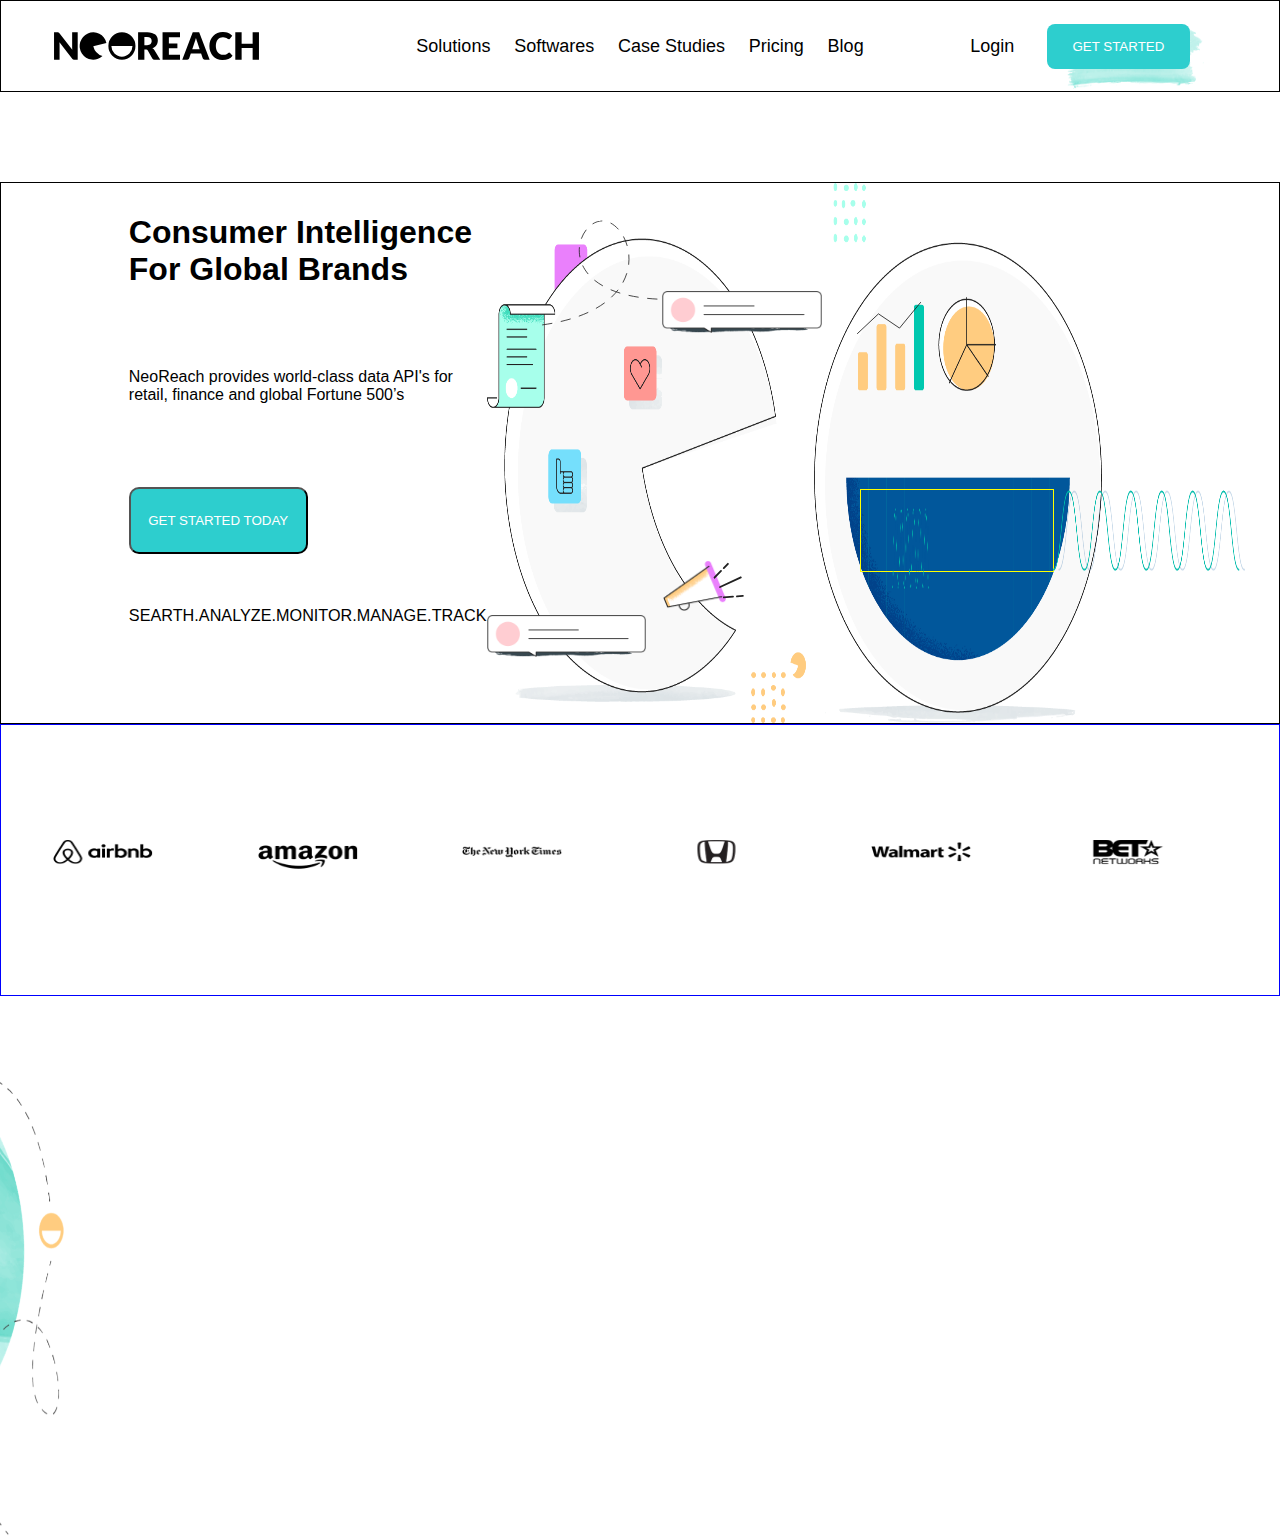
==== index.html @ 0a732461 "my first commit" ====
<!DOCTYPE html>
<html lang="en">

<head>
    <meta charset="UTF-8">
    <meta name="viewport" content="width=device-width, initial-scale=1.0">
    <meta http-equiv="X-UA-Compatible" content="ie=edge">
    <title>Document</title>
    <link rel="stylesheet" href="style.css">
</head>

<body>
    <div class="nav-bar">
        <img src="./img/logo.svg" alt="">

        <ul>
            <li><a href="">Solutions</a> </li>
            <li><a href="">Softwares</a></li>
            <li><a href="">Case Studies</a></li>
            <li><a href="">Pricing</a></li>
            <li><a href="">Blog</a></li>
        </ul>

        <div class="log-in">
            <a href="">Login</a>
            <span><button>GET STARTED</button><img src="./img/underline@2x.png" alt=""></span>
        </div>
    </div>
    <div class="hero">
        <div></div>
        <div class="hero-text">
            <h1>Consumer Intelligence For Global Brands</h1>
            <p>NeoReach provides world-class data API's for retail, finance and global Fortune 500’s</p>
            <button>GET STARTED TODAY</button>
            <ul>
                <li>SEARTH</li>
                <li>.</li>
                <LI>ANALYZE</LI>
                <li>.</li>
                <LI>MONITOR</LI>
                <li>.</li>
                <LI>MANAGE</LI>
                <li>.</li>
                <li> TRACK </li>
            </ul>
        </div>
        <div class="hero1">
            <img src="./img/hero-base1@2x.png" alt="">
            <img src="./img/circle-orange@2x.png" alt="">
            <img src="./img/ornament2.svg" alt="">
            <img src="./img/card-boy@2x.png" alt="">
            <img src="./img/card-girl@2x.png" alt=""> 
            <img src="./img/card-boy@2x.png" alt="">
            <img src="./img/card-girl@2x.png" alt="">
            <img src="./img/card-boy@2x.png" alt="">
            <img src="./img/card-girl@2x.png" alt="">
            <img src="./img/talk-bubble@2x.png" alt="">
            <img src="./img/talk-bubble@2x.png" alt="">
            <img src="./img/bullhorn@2x.png" alt="">
            <img src="./img/horn-lines.svg" alt="">

        </div>
        <div class="hero2">
            <img src="./img/hero-base2@2x.png" alt="">
            <img src="./img/graph-up.svg" alt="">
            <div class="graph">
                <img src="./img/graph-wave@2x.png" alt="" class="im1">
                <img src="./img/graph-wave@2x.png" alt="" class="im22">
            </div>
        </div>
    </div>
    <div class="logos">
        <div class="logo-size"><img src="./img/logo-airbnb@2x.png" alt=""></div>
        <div class="logo-size"><img src="./img/logo-amazon@2x.png" alt=""></div>
        <div class="logo-size"><img src="./img/logo-nyt@2x.png" alt=""></div>
        <div class="logo-size"><img src="./img/logo-honda@2x.png" alt=""></div>
        <div class="logo-size"><img src="./img/logo-walmart@2x.png" alt=""></div>
        <div class="logo-size"><img src="./img/logo-bet@2x.png" alt=""></div>

    </div>
    <div class="ornament">
        <img src="./img/ornament1@2x.png" alt="">
    </div>
</body>

</html>
---- style.css ----
*
{
    padding:  0;
    margin: 0;
    font-family: Arial, Helvetica, sans-serif;
    
}
body
{
    overflow-x: hidden;
}
.nav-bar
{
    background: white;
    z-index: 4;
    border: 1px solid black;
    position: sticky;
    top: 0;
    display: grid;
    grid-template-rows: 10vh;
    grid-template-columns: 20% 35% 20%;
    justify-content: space-around;
    align-items: center;
    font-size: 2vh;
}
.nav-bar img
{
    width: 80%;
}


.nav-bar ul
{   
    display: flex; 
    justify-content: space-between;  
    align-items: center;
    list-style: none;
}
a
{
    color: black;
    text-decoration: none;
    
}
.log-in
{
    display: grid;
    grid-template-columns: 20% 70%;
    border: 1px solid none;
    justify-content: space-between;
    align-items: center;
}
.log-in button
{
    width: 80%;
    height: 5vh;
    color: white;
    background: rgb(45, 206, 206);
    border: none;
    border-radius: 8px;
}
.log-in span
{
    position: relative;
}
.log-in span img
{
    height: 7vh;
    position: absolute;
    z-index: -1;
    left: 8%;
    top: 5%;
}
.hero
{
    height: 60vh;
    border: 1px solid;
    margin-top: 10vh;
    display: grid;
    grid-template-columns: 10% 28% 25% 25%; 
}
.hero-text
{
    display: grid;
    grid-template-rows: 25% 25% 25% 10%;
    align-items: center;
}
.hero-text button
{
    width: 50%;
    background: rgb(45, 206, 206);
    color: white;
    border-radius: 10px;
    height: 50%;
}
.hero-text ul
{
    list-style: circle;
    display: flex;
    justify-content: space-evenly;
}
.hero-text ul li
{
    display: inline;
    font-size: 1.8vh;
}
.hero1
{
    position: relative;
    width: 100%;
    height: 100%;
}
.hero1 img:nth-child(1)
{
    position: absolute;
    height: 100%;
    width: 100%;
}
.hero1 img:nth-child(2)
{
    position: absolute;
    height: 40%;
    width: 40%;
    z-index: -1;
    top: 10%;
    left: -5%;
}
.hero1 img:nth-child(3)
{
    position: absolute;
    transform: rotate(-100deg);
    z-index: 1;
    left: 30%;
    top: -35%;
    width: 30%;
    height: 100%;
}
.hero img:nth-child(4)
{
    position: absolute;
    width: 30%;
    bottom: 15%;
    left: 20%;
    z-index: -2;
    animation-name: pic-mov;
    animation-delay: 0s;
    animation-duration: 5s;
    animation-iteration-count: infinite;
    animation-timing-function: linear;
}
.hero img:nth-child(5)
{
    position: absolute;
    width: 30%;
    bottom: 15%;
    left: 20%;
    z-index: -2;
    animation-name: pic-mov;
    animation-delay: 1s;
    animation-duration: 5s;
    animation-iteration-count: infinite;
    animation-timing-function: linear;
}
.hero img:nth-child(6)
{
    position: absolute;
    width: 30%;
    bottom: 15%;
    left: 20%;
    z-index: -2;
    animation-name: pic-mov;
    animation-delay: 2s;
    animation-duration: 5s;
    animation-iteration-count: infinite;
    animation-timing-function: linear;
}
.hero img:nth-child(7)
{
    position: absolute;
    width: 30%;
    bottom: 15%;
    left: 20%;
    z-index: -2;
    animation-name: pic-mov;
    animation-delay: 3s;
    animation-duration: 5s;
    animation-iteration-count: infinite;
    animation-timing-function: linear;
}
.hero img:nth-child(8)
{
    position: absolute;
    width: 30%;
    bottom: 15%;
    left: 20%;
    z-index: -2;
    animation-name: pic-mov;
    animation-delay: 4s;
    animation-duration: 5s;
    animation-iteration-count: infinite;
    animation-timing-function: linear;
}
.hero img:nth-child(9)
{
    position: absolute;
    width: 30%;
    bottom: 15%;
    left: 20%;
    z-index: -2;
    animation-name: pic-mov;
    animation-delay: 5s;
    animation-duration: 5s;
    animation-iteration-count: infinite;
    animation-timing-function: linear;
}
@keyframes pic-mov
{
    from{left: 20%;}
    to{left: 250%;}
}
.hero img:nth-child(10)
{
    position: absolute;
    width: 50%;
    left: 55%;
    top: 20%;
    z-index: 3;
    animation-name: talk;
    animation-duration: 5s;
    animation-iteration-count: infinite;
    animation-timing-function: linear;
}
@keyframes talk
{
    0%{top:20%;}
    25%{top: 15%;}
    50%{top: 20%}
    75%{top:15%}
    100%{top:20%}
}
.hero img:nth-child(11)
{
    position: absolute;
    width: 50%;
    top: 80%;
    animation-name: talk-2;
    animation-duration: 5s;
    animation-iteration-count: infinite;
    animation-timing-function: linear;
}
@keyframes talk-2
{
    0%{top:80%;}
    25%{top: 85%;}
    50%{top: 80%}
    75%{top:85%}
    100%{top:80%}
}
.hero img:nth-child(12)
{
    position: absolute;
    top: 70%;
    right: 25%;
    width: 20%;
}
.hero img:nth-child(13)
{
    position: absolute;
    top: 70%;
    right: 20%;
    width: 8%;
    height: 8%;
    transform: rotate(-25deg);
    opacity: 1;
    animation-name: sound;
    animation-duration: 2s;
    animation-timing-function: linear;
    animation-iteration-count: infinite;
}

@keyframes sound
{
    0%{opacity: 0;}
    100%{opacity: 1;}
}

.hero2
{
    position: relative;
    width: 100%;
    height: 100%;
}
.hero2 img:nth-child(1)
{
    height: 100%;
    width: 100%;
}
.hero img:nth-child(2)
{
    position: absolute;
    left: 16%;
    top: 22%;
    width: 20%;
    animation: opac 3s infinite linear;
    
}
@keyframes opac 
{
    0%{clip-path: inset(0% 100% 0% 0%)}
    50%{clip-path: inset(0% 50% 0% 0%)}
    100%{clip-path: inset(0% 0% 0% 0%)}
}
.graph
{
    width: 60%;
    height: 15%;
    border: 1px solid yellow;
    position: absolute;
    bottom: 28%;
    left: 17%;
}

.graph .im1, .im22
{
    position: absolute;
    right:-100%;
    animation-name: graph-ani;
    animation-duration: 6s;
    
    animation-iteration-count: infinite;
    animation-timing-function: linear;
    width:100%;
    height: 100%;
    
}
@keyframes graph-ani
{
    0%{right: -100%;}
    100%{right: 100%;}
    
}
.graph .im22
{
    animation-delay: 3s;
    z-index: 5;
}


.logos
{
    display: grid;
    grid-template-columns: repeat(6,16%);
    height: 30vh;
    align-content: center;
    justify-items: center;
    border: 1px solid blue; 

}
.logo-size
{
    height: 70%;
    width: 50%;
}
.logo-size img
{
    height: 100%;
    width: 100%;
}
.ornament
{
    height: 60vh;
    width: 100%;
    position: relative;
}
.ornament img
{
    height: 100%;
    width: 25%;
    position: absolute;
    left: -20%;
}
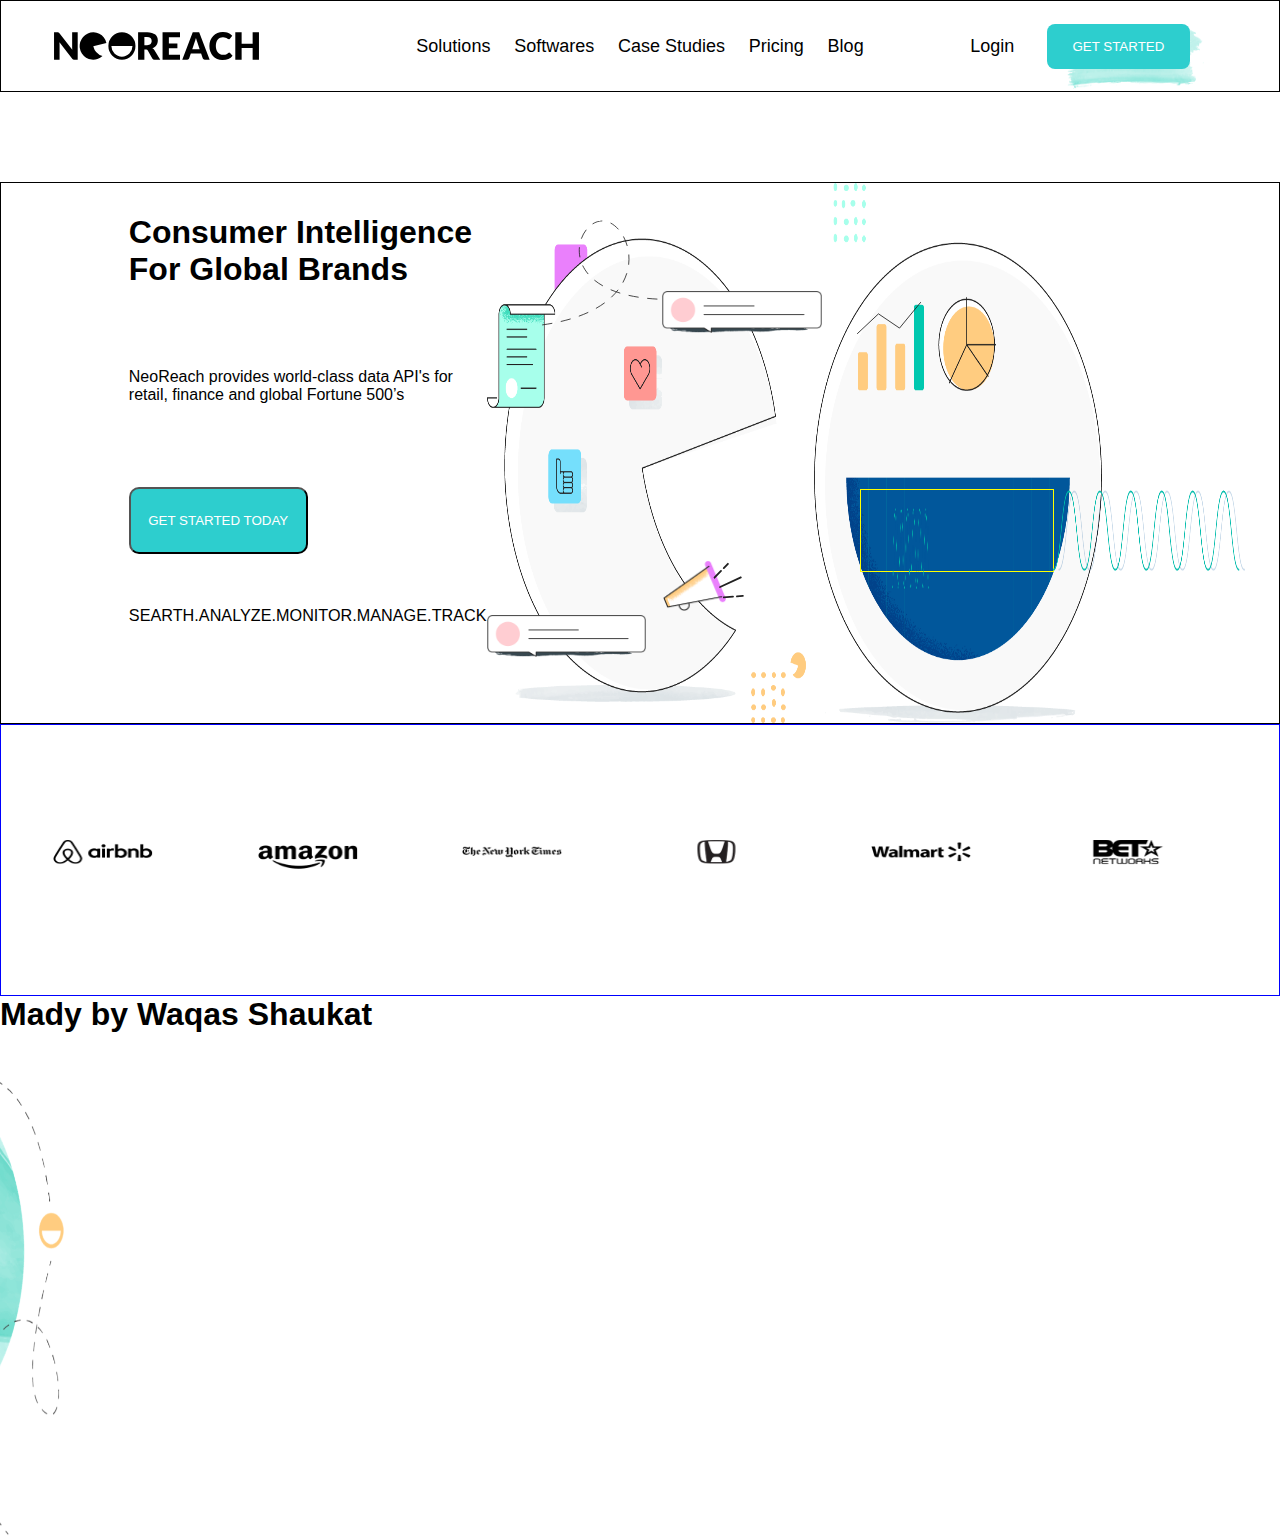
==== commit 23812b72: "a pic deleted and index file is modified" ====
--- a/index.html
+++ b/index.html
@@ -1,4 +1,4 @@
-<!DOCTYPE html>
+﻿<!DOCTYPE html>
 <html lang="en">
 
 <head>
@@ -80,6 +80,7 @@
     </div>
     <div class="ornament">
         <img src="./img/ornament1@2x.png" alt="">
+	<h1>Mady by Waqas Shaukat</h1>
     </div>
 </body>
 
--- a/style.css
+++ b/style.css
@@ -1,3 +1,4 @@
+/* some comments are added for learning git  */
 *
 {
     padding:  0;
